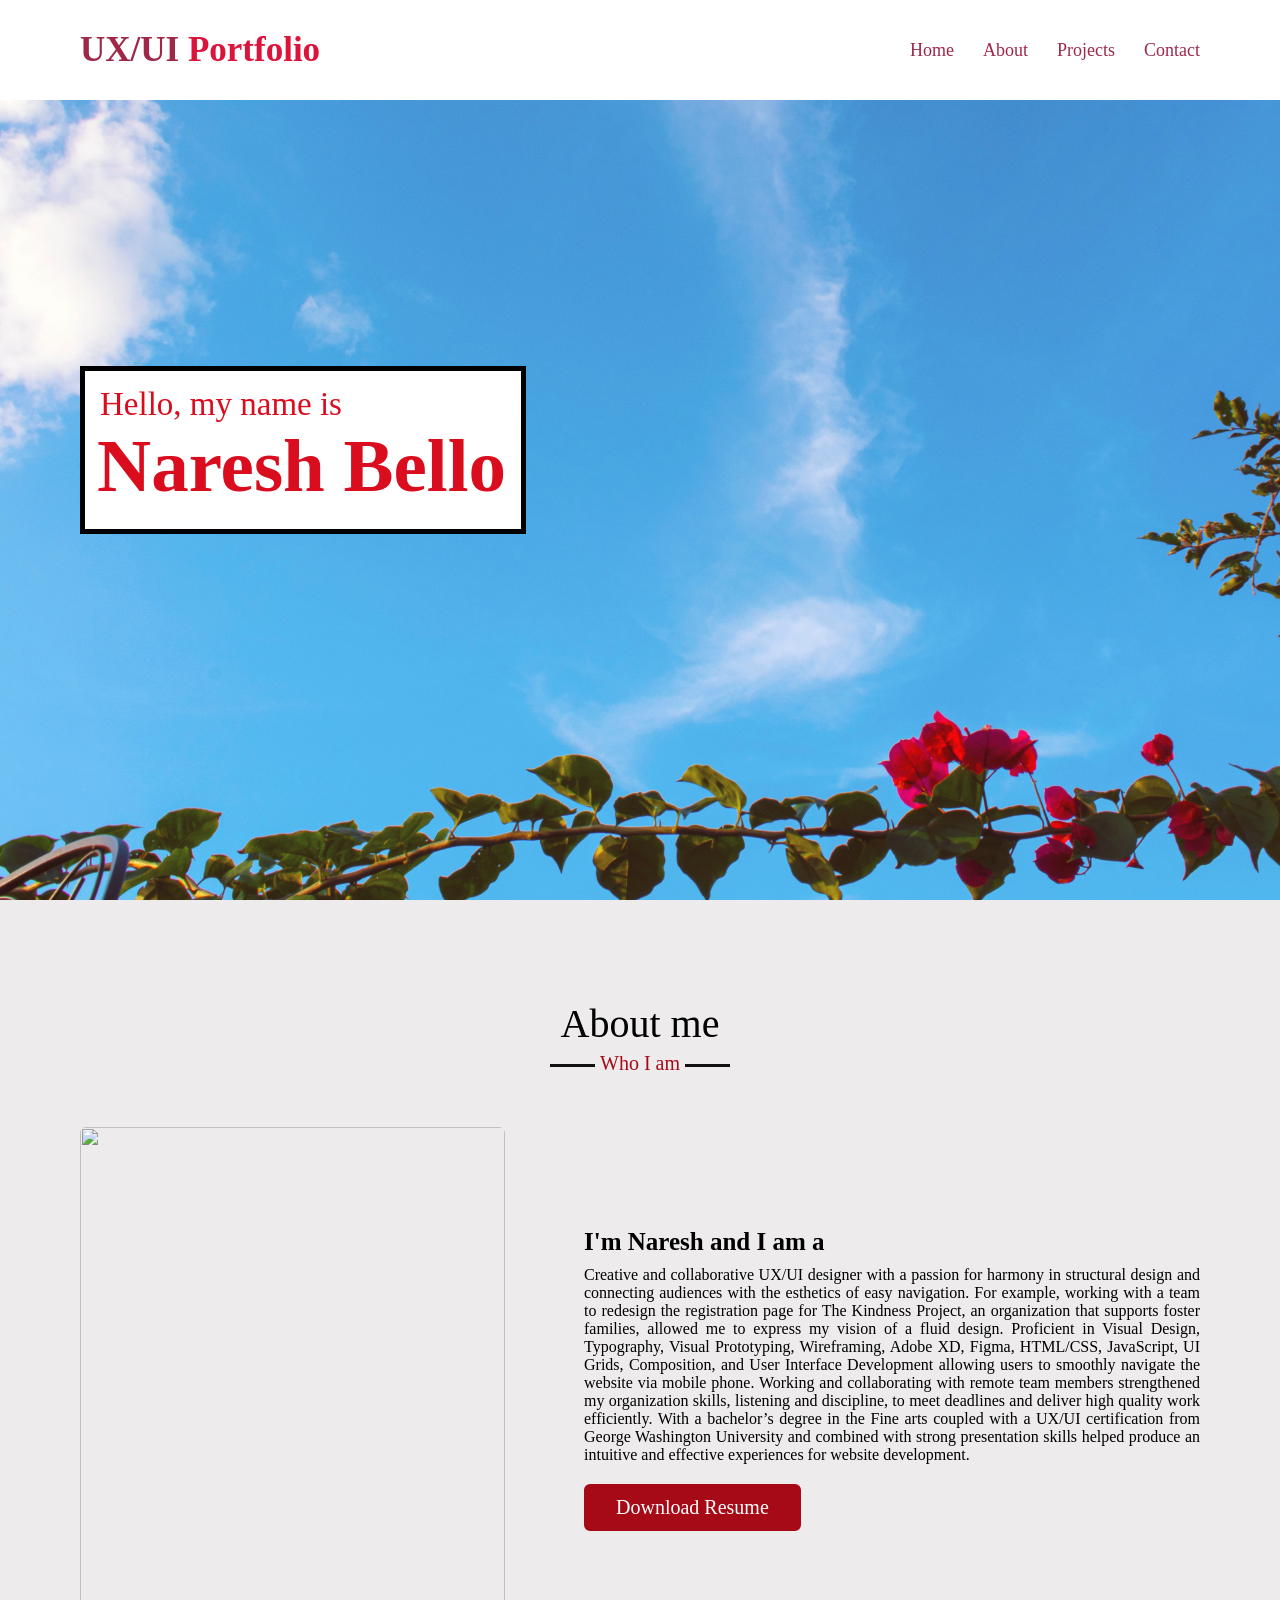
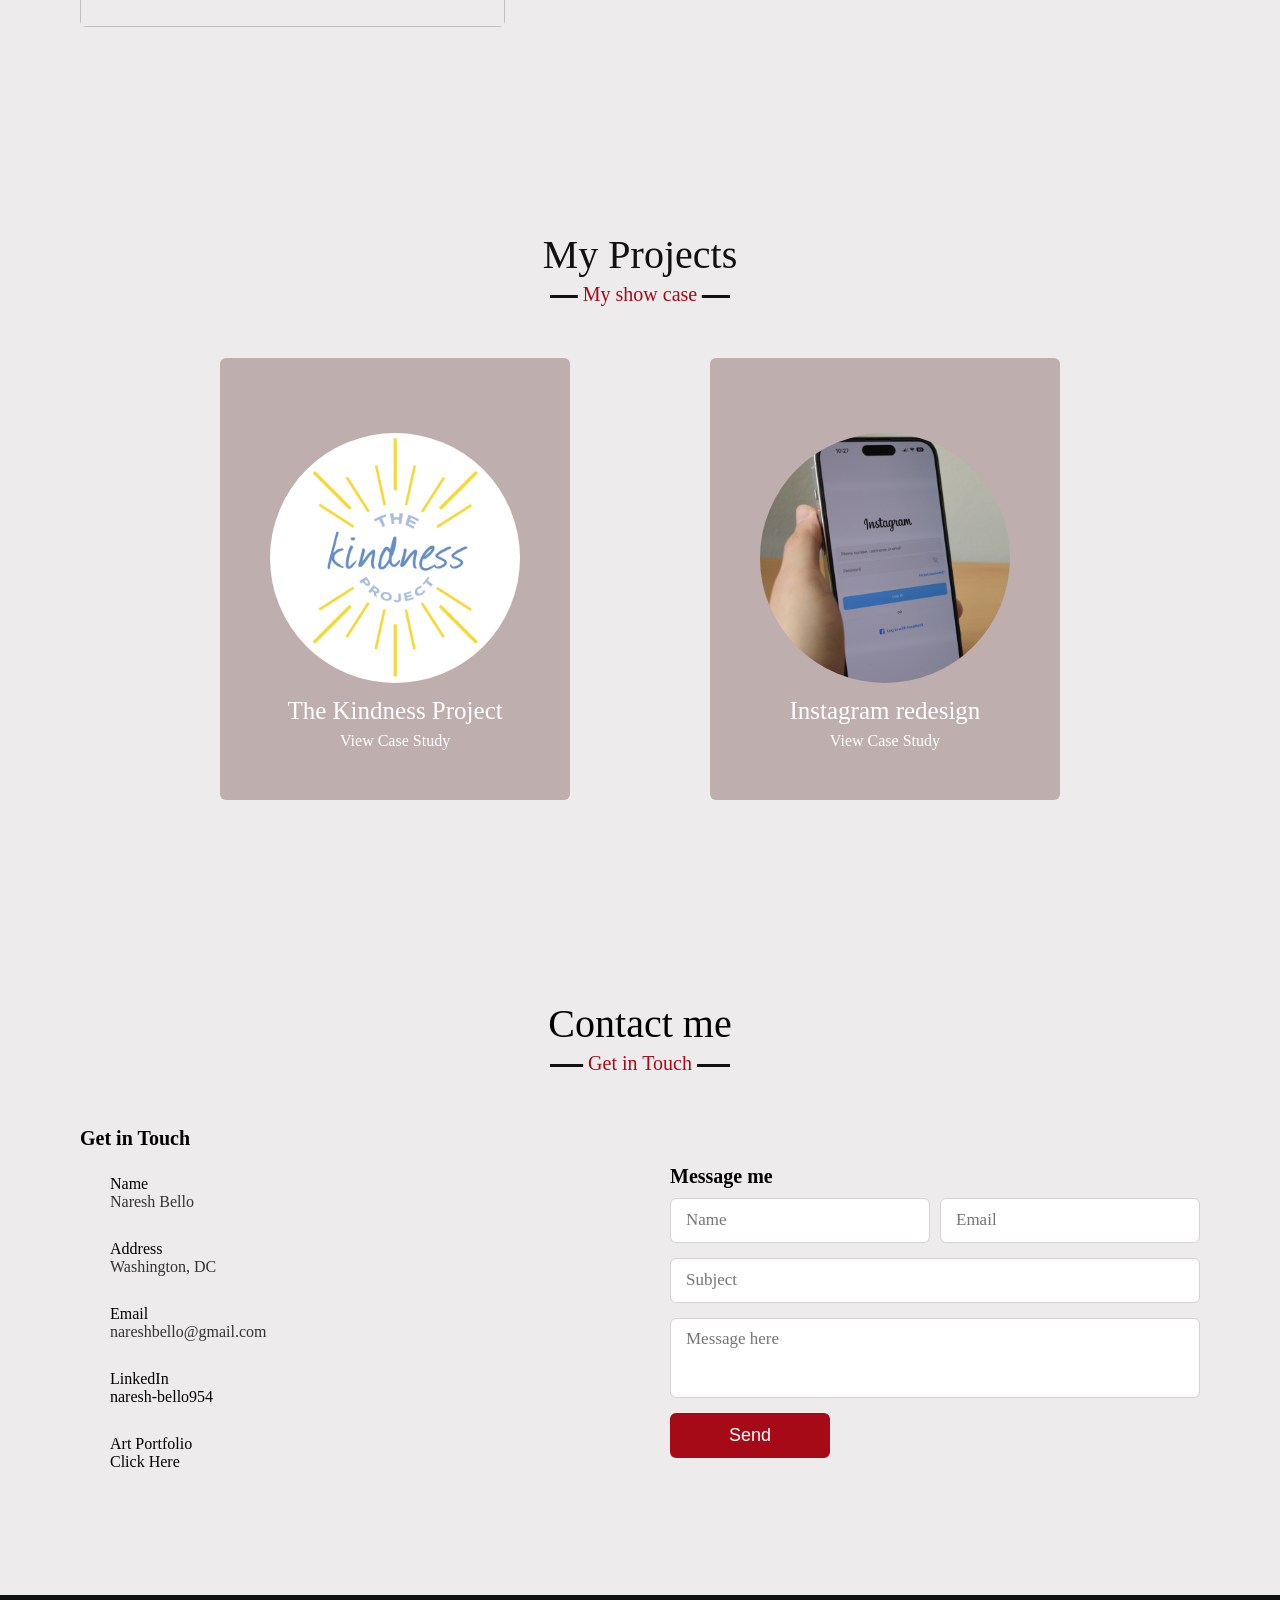
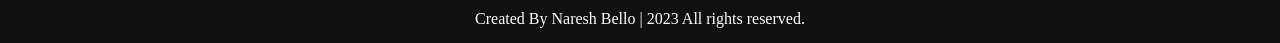
==== index.html @ 3e08e71e "u" ====
<!DOCTYPE html>


<html lang="en">
<head>
    <meta charset="UTF-8">
    <meta name="viewport" content="width=device-width, initial-scale=1.0">
    <title>Personal UX/UI Portfolio Website</title>
    <link rel="stylesheet" href="./CSS/style.css">
    <script src="https://code.jquery.com/jquery-3.5.1.min.js"></script>
    <script src="https://cdnjs.cloudflare.com/ajax/libs/typed.js/2.0.11/typed.min.js"></script>
    <script src="https://kit.fontawesome.com/5a0de03560.js" crossorigin="anonymous"></script>
    
    <style>
        body {
            background-color: #edebec;
        }

        a {color: black;}

        .home-content {
            background-color: white;
            border: 5px solid #000000;
            font-size: 20px;
            padding: 15px;
            display: inline-block;


        }
        .links{
            color:#fff;
        }
    </style>
</head>

<body>
    <nav class="navbar">
        <div class="max-width">
            <div class="logo"><a href="#">UX/UI <span>Portfolio</span></a></div>
            <ul class="menu">
                <li><a href="#home" class="menu-btn">Home</a></li>
                <li><a href="#about" class="menu-btn">About</a></li>
                <li><a href="#projects" class="menu-btn">Projects</a></li>
                <li><a href="#contact" class="menu-btn">Contact</a></li>
            </ul>
            <div class="menu-btn">
                <i class="fa-solid fa-bars"></i>
            </div>
        </div>
    </nav>

    <section class="home" id="home">
        <div class="max-width">
            <div class="home-content">
                <div class="text-1">Hello, my name is</div>
                <div class="text-2">Naresh Bello</div>
                <div class="text-3"> <span class="typing"></span></div>
            </div>
        </div>
    </section>

    <section class="about" id="about">
        <div class="max-width">
            <h2 class="title">About me</h2>
            <div class="about-content">
                <div class="column left">
                    <img src="images/New bio pic (2).png" alt="">
                </div>
                <div class="column right">
                    <div class="text">I'm Naresh and I am a <span class="typing-2"></span></div>
                    <p>Creative and collaborative UX/UI designer with a passion for harmony in structural design and connecting audiences with the esthetics of easy navigation.  For example, working with a team to redesign the registration page for The Kindness Project, an organization that supports foster families, allowed me to express my vision of a fluid design. Proficient in Visual Design, Typography, Visual Prototyping, Wireframing, Adobe XD, Figma, HTML/CSS, JavaScript, UI Grids, Composition, and User Interface Development allowing users to smoothly navigate the website via mobile phone. Working and collaborating with remote team members strengthened my organization skills, listening and discipline, to meet deadlines and deliver high quality work efficiently. With a bachelor’s degree in the Fine arts coupled with a UX/UI certification from George Washington University and combined with strong presentation skills helped produce an intuitive and effective experiences for website development.</p>
                    <a href="./Naresh color Resume.pdf" download class="download-btn">Download Resume</a>
                </div>
            </div>
        </div>
    </section>


        <!-- services section start -->
    <section class="projects" id="projects">
        <div class="max-width">
            <h2 class="title">My Projects</h2>
            <div class="proj-content">
                <div class="card">
                    <div class="box">
                        <img class="project-image" src="images/facebookprofile.png" alt="Project One Image"/>
                        <div class="text">The Kindness Project</div>
                        <div class="subtext"><a href="https://nareshbello.wixsite.com/redesign-k" class= "links" target="_blank">View Case Study</a></div>                    </div>
                </div>
                <div class="card">
                    <div class="box">
                        <img class="project-image" src="images/DSC_1178.png" alt="Project One Image"/>
                        <div class="text">Instagram redesign</div>
                        <div class="subtext"><a href="https://nareshbello.wixsite.com/redesign-guide" class= "links" target="_blank">View Case Study</a></div>                    </div>
                    </div>
                </div>
               </div>
            </div>
        </div>
    </section>

    <!-- contact section start -->
    <section class="contact" id="contact">
        <div class="max-width">
            <h2 class="title">Contact me</h2>
            <div class="contact-content">
                <div class="column left">
                    <div class="text">Get in Touch</div>
                    <div class="icons">
                        <div class="row">
                            <i class="fas fa-user"></i>
                            <div class="info">
                                <div class="head">Name</div>
                                <div class="sub-title">Naresh Bello</div>
                            </div>
                        </div>
                        <div class="row">
                            <i class="fas fa-map-marker-alt"></i>
                            <div class="info">
                                <div class="head">Address</div>
                                <div class="sub-title">Washington, DC</div>
                            </div>
                        </div>
                        <div class="row">
                            <i class="fas fa-envelope"></i>
                            <div class="info">
                                <div class="head">Email</div>
                                <div class="sub-title">nareshbello@gmail.com</div>
                            </div>
                        </div>
                        <div class="row">
                            <i class="fa-brands fa-linkedin"></i>
                            <div class="info">
                                <div class="head">LinkedIn</div>
                                <div class="sub-title"><a href="https://www.linkedin.com/in/naresh-bello954/" target="_blank">naresh-bello954</a></div>
                            </div>
                        </div>
                        <div class="row">
                            <i class="fa-solid fa-paintbrush"></i>
                            <div class="info">
                                <div class="head">Art Portfolio</div>
                                <div class="sub-title"><a href="https://nareshbello.wixsite.com/art-portflio" target="_blank">Click Here</a></div>
                            </div>
                        </div>
                    </div>
                </div>
                <div class="column right">
                    <div class="text">Message me</div>
            
                    <form action="https://formsubmit.co/nareshbello@gmail.com" method="POST">
                        <div class="fields">
                            <div class="field name">
                                <input type="name" name="Name" placeholder="Name" required>
                            </div>
                            <div class="field email">
                                <input type="email" name="Email" placeholder="Email" required>
                            </div>
                        </div>
                        <div class="field">
                                <input type="subject" name="Subject" placeholder="Subject" required>
                        </div>
                                <input type="hidden" name="_next" value="https://narehb.github.io/Thank-you/">
                            <div class="field textarea">
                                <textarea name= "Message" placeholder="Message here" required></textarea>
                            </div>
                            <div class="button-area">
                                <button type="submit">Send</button>
                            </div>
                    </form>
                </div>
            
            </div>   
        </div>
    </section>
    <footer>
    <span>Created By Naresh Bello</a> | <span class="far fa-copyright"></span> 2023 All rights reserved.</span>
    </footer>
    

    <script src="script.js"></script>
 </body>
 </html>
---- CSS/style.css ----
*{
    margin: 0;
    padding: 0;
    box-sizing: border-box;
    text-decoration: none;
}
html{
    scroll-behavior: smooth;
}

/* custom scroll bar */
::-webkit-scrollbar {
    width: 10px;
}
::-webkit-scrollbar-track {
    background: #f1f1f1;
}
::-webkit-scrollbar-thumb {
    background: #888;
}

::-webkit-scrollbar-thumb:hover {
    background: #555;
}

/* all similar content styling codes */
section{
    padding: 100px 0;
}
.max-width{
    max-width: 1300px;
    padding: 0 80px;
    margin: auto;
}
.about, .projices, .skills, .contact, footer{
    font-family: 'forum';
}
.about .about-content,
.skills .skills-content,
.contact .contact-content{
    display: flex;
    flex-wrap: wrap;
    align-items: center;
    justify-content: space-between;
}
.projects .proj-content{
    display: flex;
    flex-wrap: wrap;
    align-items: center;
    justify-content: space-evenly;


}
section .title{
    position: relative;
    text-align: center;
    font-size: 40px;
    font-weight: 500;
    margin-bottom: 60px;
    padding-bottom: 20px;
    font-family: 'forum';
}
section .title::before{
    content: "";
    position: absolute;
    bottom: 0px;
    left: 50%;
    width: 180px;
    height: 3px;
    background: #111;
    transform: translateX(-50%);
}
section .title::after{
    position: absolute;
    bottom: -8px;
    left: 50%;
    font-size: 20px;
    color: #A60A17;
    padding: 0 5px;
    background: #edebec;
    transform: translateX(-50%);
}

/* navbar styling */
.navbar{
    position: fixed;
    width: 100%;
    background: #fff;
    z-index: 999;
    padding: 30px 0;
    font-family: 'forum';
    transition: all 0.3s ease;
}
.navbar.sticky{
    padding: 15px 0;
    background: #fff;
}
.navbar .max-width{
    display: flex;
    align-items: center;
    justify-content: space-between;
}
.navbar .logo a{
    color: #9f2848;
    font-size: 35px;
    font-weight: 600;
}
.navbar .logo a span{
    color: crimson;
    transition: all 0.3s ease;
}
.navbar.sticky .logo a span{
    color: #9f2848;
}
.navbar .menu li{
    list-style: none;
    display: inline-block;
}
.navbar .menu li a{
    display: block;
    color: #9f2848;
    font-size: 18px;
    font-weight: 500;
    margin-left: 25px;
    transition: color 0.3s ease;
}
.navbar .menu li a:hover{
    color: crimson;
}
.navbar.sticky .menu li a:hover{
    color: crimson;
}

/* menu btn styling */
.menu-btn{
    font-size: 23px;
    cursor: pointer;
    display: none;
}
.scroll-up-btn{
    position: fixed;
    height: 45px;
    width: 42px;
    background: crimson;
    right: 30px;
    bottom: 10px;
    text-align: center;
    line-height: 45px;
    color: #fff;
    z-index: 9999;
    font-size: 30px;
    border-radius: 6px;
    border-bottom-width: 2px;
    cursor: pointer;
    opacity: 0;
    pointer-events: none;
    transition: all 0.3s ease;
}
.scroll-up-btn.show{
    bottom: 30px;
    opacity: 1;
    pointer-events: auto;
}
.scroll-up-btn:hover{
    filter: brightness(90%);
}


/* home section styling */
.home{
    display: flex;
    background: url("../The\ sky\ above\ us\ edit.jpg") no-repeat center;
    height: 100vh;
    color: #D90D1E;
    min-height: 150px;
    background-size: cover;
    font-family: 'forum';
}
.home .max-width{
    width: 100%;
    display: flex;
  }
  .home .max-width .row{
    margin-right: 0;
  }
  .home .home-content .text-1{
      font-size: 33px;
  }
  .home .home-content .text-2{
      font-size: 75px;
      font-weight: 600;
      margin-left: -3px;
  }
  .home .home-content .text-3{
      font-size: 40px;
      margin: 5px 0;
  }
  .home .home-content .text-3 span{
    color: #A60A17;
    font-weight: 500;
}
.home .home-content a{
    display: inline-block;
    background: crimson;
    color: #fff;
    font-size: 25px;
    padding: 12px 36px;
    margin-top: 20px;
    font-weight: 400;
    border-radius: 6px;
    border: 2px solid crimson;
    transition: all 0.3s ease;
}
.home .home-content a:hover{
    color: crimson;
    background: none;
}

/* about section styling */
.about .title::after{
    content: "Who I am";
}
.about .about-content .left{
    width: 45%;
}
/* about section Image */
.about .about-content .left img{
    height: 500px;
    width: 425px;
    object-fit: cover;
    border-radius: 6px;
}
.about .about-content .right{
    width: 55%;
}
.about .about-content .right .text{
    font-size: 25px;
    font-weight: 600;
    margin-bottom: 10px;
}
.about .about-content .right .text span{
    color: #A60A17;
}
.about .about-content .right p{
    text-align: justify;
}
.about .about-content .right a{
    display: inline-block;
    background: #A60A17;
    color: #fff;
    font-size: 20px;
    font-weight: 500;
    padding: 10px 30px;
    margin-top: 20px;
    border-radius: 6px;
    border: 2px solid #A60A17;
    transition: all 0.3s ease;
}
.about .about-content .right a:hover{
    color: #A60A17;
    background: none;
}


/* services section styling */
.projects, .teams{
    color:#111;
    background: #edebec;
}
.projects .title::before,
.teams .title::before{
    background: #111;
}
.box{
    color:#fff
}
.projects .title::after,
.teams .title::after{
    background: #edebec;
    content: "My show case";
}
.projects .proj-content .card{
    width: calc(33% - 20px);
    background: #beaeae;
    text-align: center;
    border-radius: 6px;
    padding: 50px 25px;
    cursor: pointer;
    transition: all 0.3s ease;
}
.project-image {
    margin-top: 25px;
    width: 250px;
    border-radius: 125px;
}
.projects .proj-content .card:hover{
    background: #A60A17;
}
.projects .proj-content .card .box{
    transition: all 0.3s ease;
}
.projects .proj-content .card:hover .box{
    transform: scale(1.05);
}
.projects .proj-content .card i{
    font-size: 50px;
    color: crimson;
    transition: color 0.3s ease;
}
.projects .proj-content .card:hover i{
    color: #fff;
}
.projects .proj-content .card .text{
    font-size: 25px;
    font-weight: 500;
    margin: 10px 0 7px 0;
}

/* contact section styling */
.contact .title::after{
    content: "Get in Touch";
}
.contact .contact-content .column{
    width: calc(50% - 30px);
}
.contact .contact-content .text{
    font-size: 20px;
    font-weight: 600;
    margin-bottom: 10px;
}
.contact .contact-content .left p{
    text-align: justify;
}
.contact .contact-content .left .icons{
    margin: 10px 0;
}
.contact .contact-content .row{
    display: flex;
    height: 65px;
    align-items: center;
}
.contact .contact-content .row .info{
    margin-left: 30px;
}
.contact .contact-content .row i{
    font-size: 25px;
    color: #A60A17;
}
.contact .contact-content .info .head{
    font-weight: 500;
}
.contact .contact-content .info .sub-title{
    color: #333;
}
.contact .right form .fields{
    display: flex;
}
.contact .right form .field,
.contact .right form .fields .field{
    height: 45px;
    width: 100%;
    margin-bottom: 15px;
}
.contact .right form .textarea{
    height: 80px;
    width: 100%;
}
.contact .right form .name{
    margin-right: 10px;
}
.contact .right form .field input,
.contact .right form .textarea textarea{
    height: 100%;
    width: 100%;
    border: 1px solid lightgrey;
    border-radius: 6px;
    outline: none;
    padding: 0 15px;
    font-size: 17px;
    font-family: 'forum';
    transition: all 0.3s ease;
}
.contact .right form .field input:focus,
.contact .right form .textarea textarea:focus{
    border-color: #b3b3b3;
}
.contact .right form .textarea textarea{
  padding-top: 10px;
  resize: none;
}
.contact .right form .button-area{
  display: flex;
  align-items: center;
}
.right form .button-area button{
  color: #fff;
  display: block;
  width: 160px!important;
  height: 45px;
  outline: none;
  font-size: 18px;
  font-weight: 500;
  border-radius: 6px;
  cursor: pointer;
  flex-wrap: nowrap;
  background: #A60A17;
  border: 2px solid #A60A17;
  transition: all 0.3s ease;
}
.right form .button-area button:hover{
  color: #A60A17;
  background: none;
}


footer{
    background: #111;
    padding: 15px 23px;
    color: #fff;
    text-align: center;
}
footer span a{
    color: #A60A17;
    text-decoration: none;
}
footer span a:hover{
    text-decoration: underline;
}


@media (max-width: 1104px) {
    .about .about-content .left img{
        height: 350px;
        width: 350px;
    }
}

@media (max-width: 991px) {
    .max-width{
        padding: 0 50px;
    }
}
@media (max-width: 947px){
    .menu-btn{
        display: block;
        z-index: 999;
    }
    .menu-btn i.active:before{
        content: "\f00d";
    }
    .navbar .menu{
        position: fixed;
        height: 100vh;
        width: 100%;
        left: -100%;
        top: 0;
        background: #edebec;
        text-align: center;
        padding-top: 80px;
        transition: all 0.3s ease;
    }
    .navbar .menu.active{
        left: 0;
    }
    .navbar .menu li{
        display: block;
    }
    .navbar .menu li a{
        display: inline-block;
        margin: 20px 0;
        font-size: 25px;
    }
    .home .home-content .text-2{
        font-size: 70px;
    }
    .home .home-content .text-3{
        font-size: 35px;
    }
    .home .home-content a{
        font-size: 23px;
        padding: 10px 30px;
    }
    .max-width{
        max-width: 930px;
    }
    .about .about-content .column{
        width: 100%;
    }
    .about .about-content .left{
        display: flex;
        justify-content: center;
        margin: 0 auto 60px;
    }
    .about .about-content .right{
        flex: 100%;
    }
    .projects .proj-content .card{
        width: calc(50% - 10px);
        margin-bottom: 20px;
    }
    .skills .skills-content .column,
    .contact .contact-content .column{
        width: 100%;
        margin-bottom: 35px;
    }
}

@media (max-width: 690px) {
    .max-width{
        padding: 0 23px;
    }
    .home .home-content .text-2{
        font-size: 60px;
    }
    .home .home-content .text-3{
        font-size: 32px;
    }
    .home .home-content a{
        font-size: 20px;
    }
    .projects .proj-content .card{
        width: 100%;
    }
}

@media (max-width: 500px) {
    .home .home-content .text-2{
        font-size: 50px;
    }
    .home .home-content .text-3{
        font-size: 27px;
    }
    .about .about-content .right .text,
    .skills .skills-content .left .text{
        font-size: 19px;
    }
    .contact .right form .fields{
        flex-direction: column;
    }
    .contact .right form .name,
    .contact .right form .email{
        margin: 0;
    }
    .right form .error-box{
       width: 150px;
    }
    .scroll-up-btn{
        right: 15px;
        bottom: 15px;
        height: 38px;
        width: 35px;
        font-size: 23px;
        line-height: 38px;
    }
}
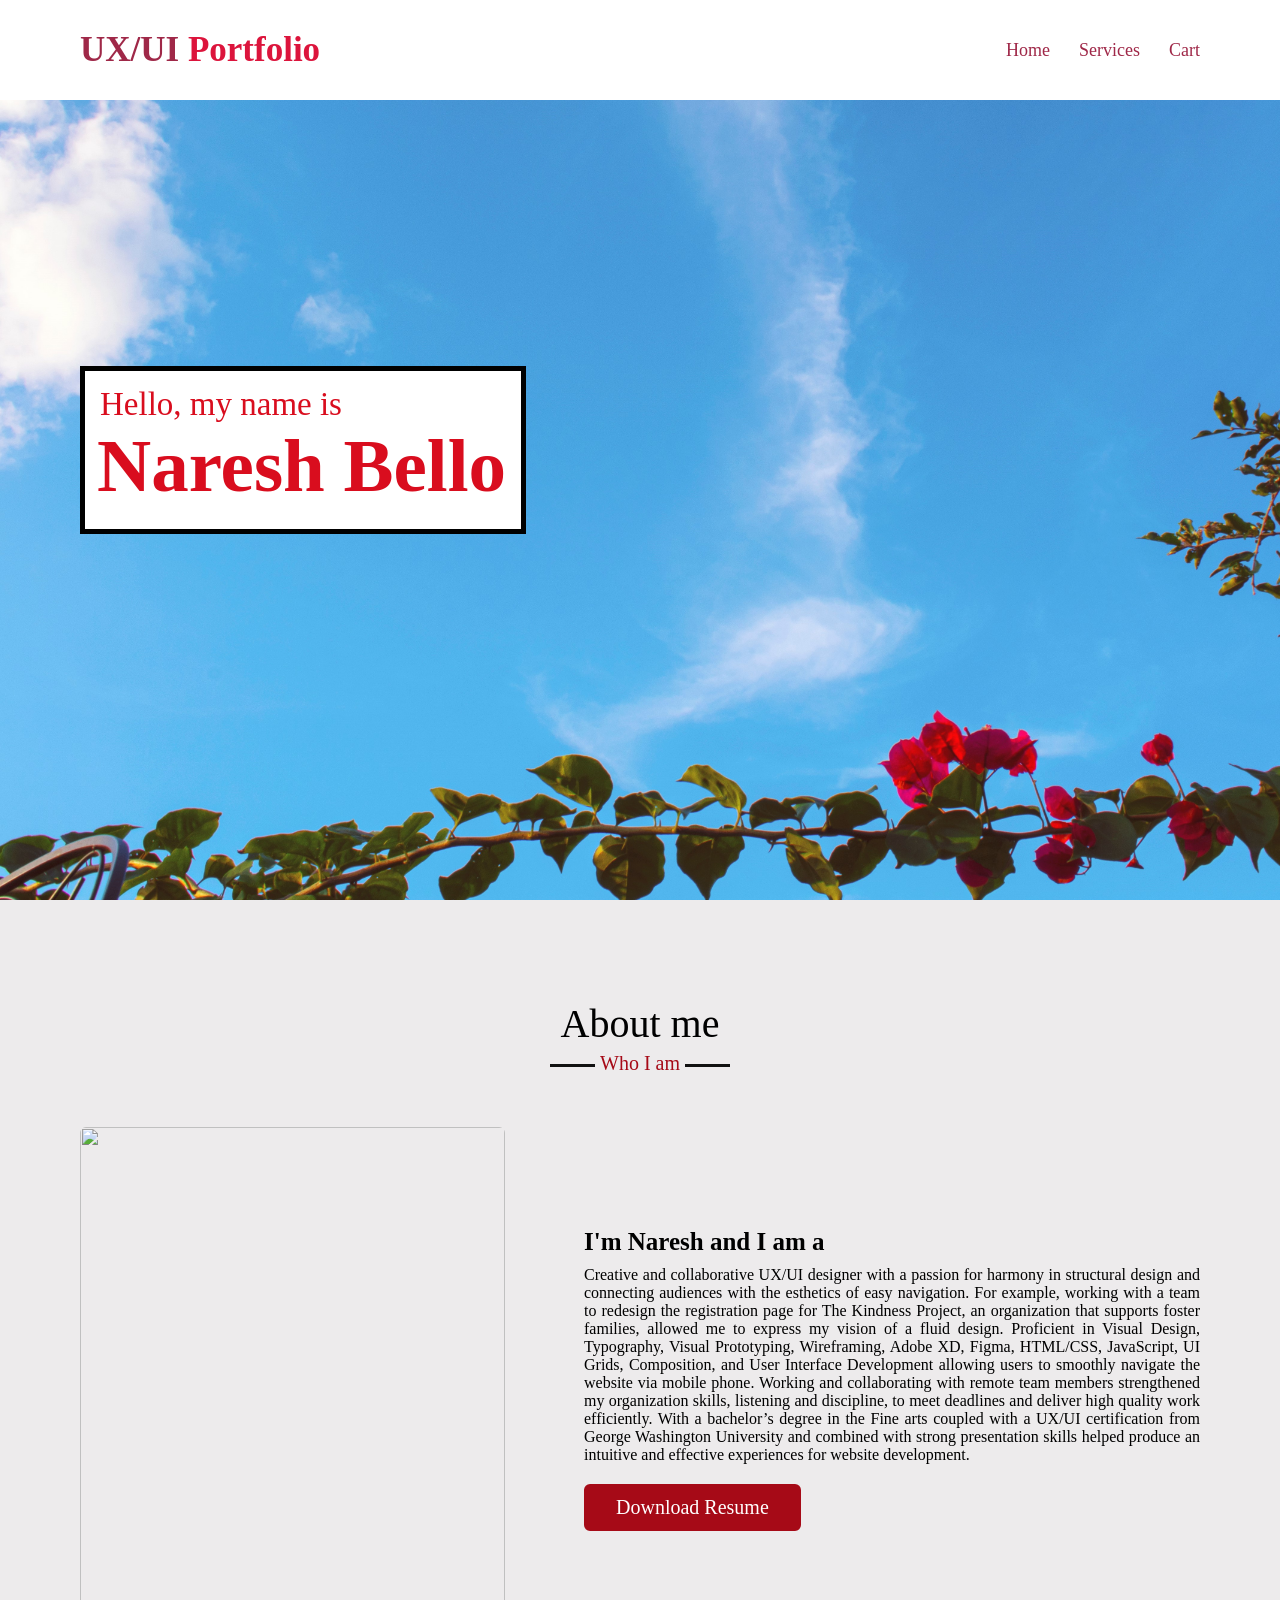
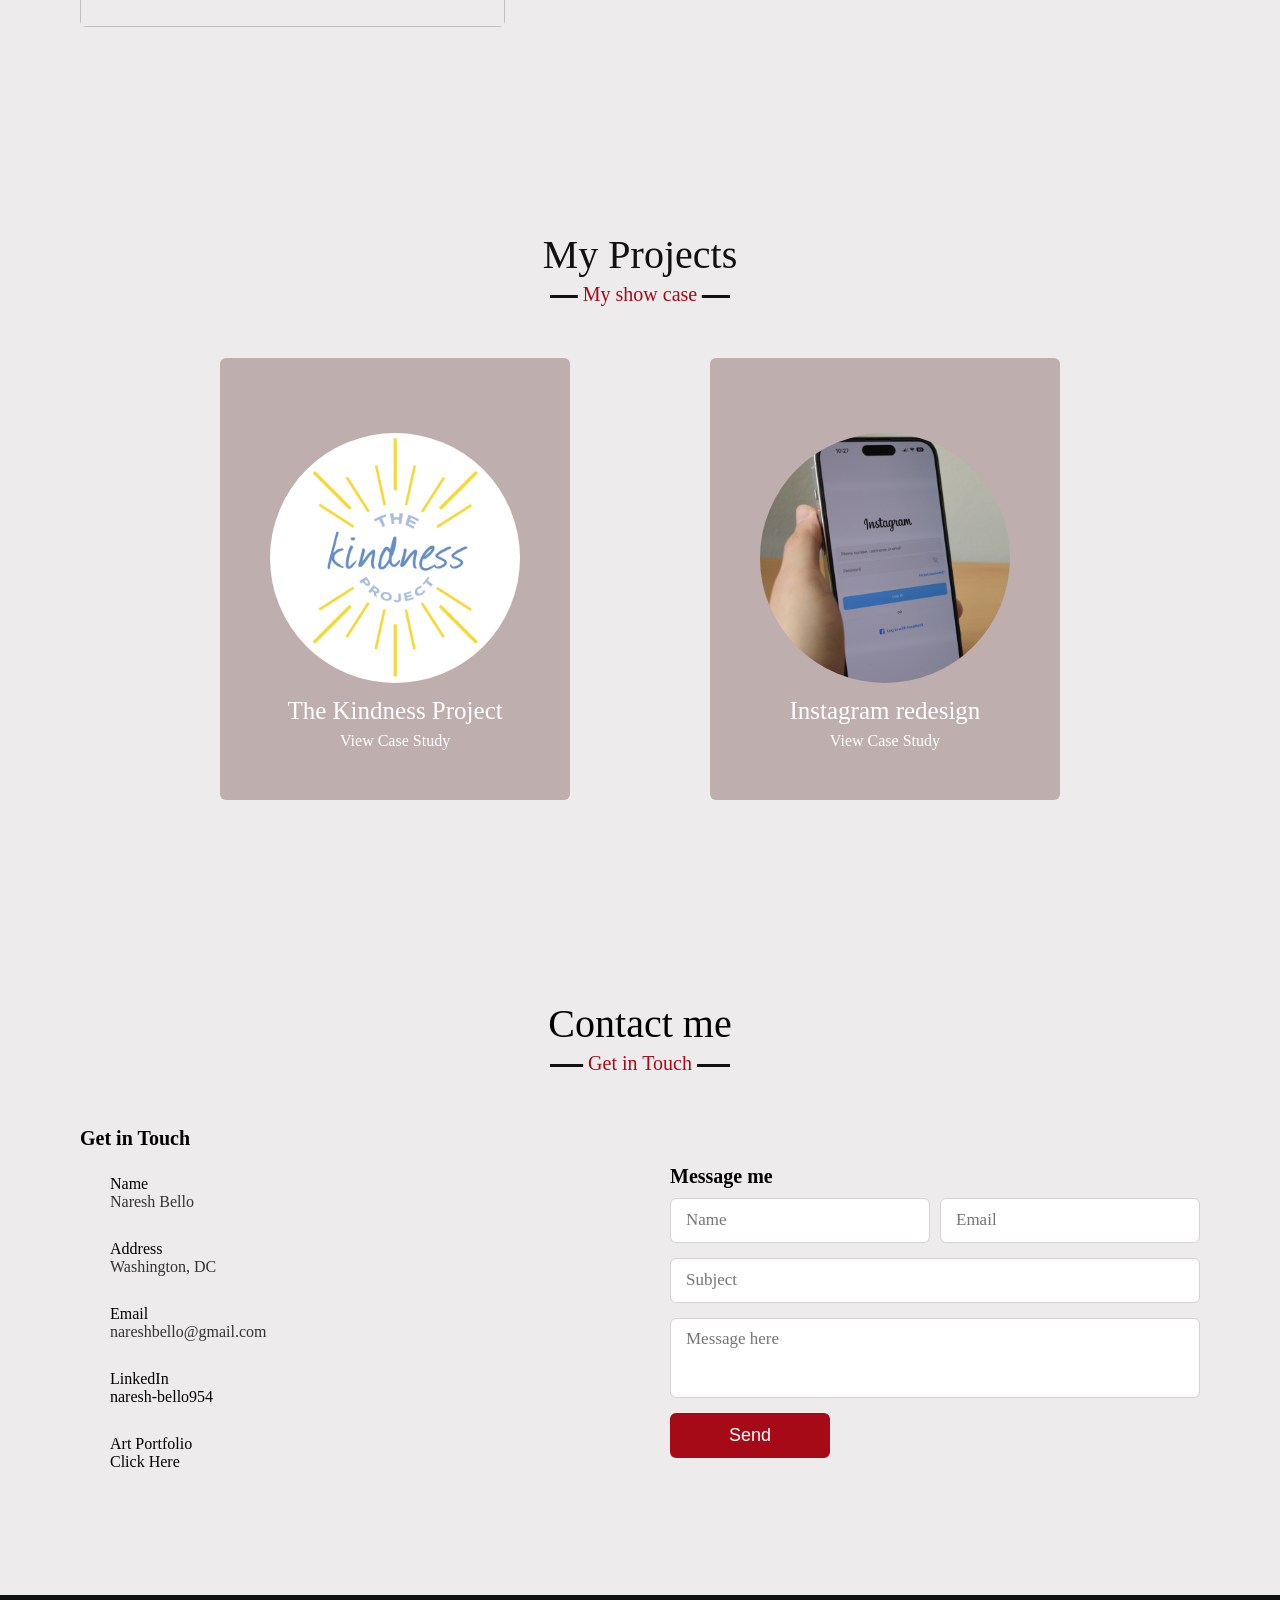
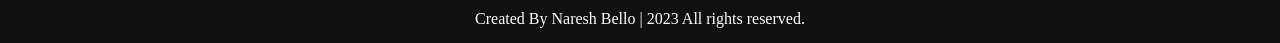
==== commit 842e0b4b: "live" ====
--- a/index.html
+++ b/index.html
@@ -1,11 +1,9 @@
 <!DOCTYPE html>
-
-
 <html lang="en">
 <head>
     <meta charset="UTF-8">
     <meta name="viewport" content="width=device-width, initial-scale=1.0">
-    <title>Personal UX/UI Portfolio Website</title>
+    <title>Keilys baked Website</title>
     <link rel="stylesheet" href="./CSS/style.css">
     <script src="https://code.jquery.com/jquery-3.5.1.min.js"></script>
     <script src="https://cdnjs.cloudflare.com/ajax/libs/typed.js/2.0.11/typed.min.js"></script>
@@ -39,9 +37,8 @@
             <div class="logo"><a href="#">UX/UI <span>Portfolio</span></a></div>
             <ul class="menu">
                 <li><a href="#home" class="menu-btn">Home</a></li>
-                <li><a href="#about" class="menu-btn">About</a></li>
-                <li><a href="#projects" class="menu-btn">Projects</a></li>
-                <li><a href="#contact" class="menu-btn">Contact</a></li>
+                <li><a href="#services" class="menu-btn">Services</a></li>
+                <li><a href="#cart" class="menu-btn">Cart</a></li>
             </ul>
             <div class="menu-btn">
                 <i class="fa-solid fa-bars"></i>
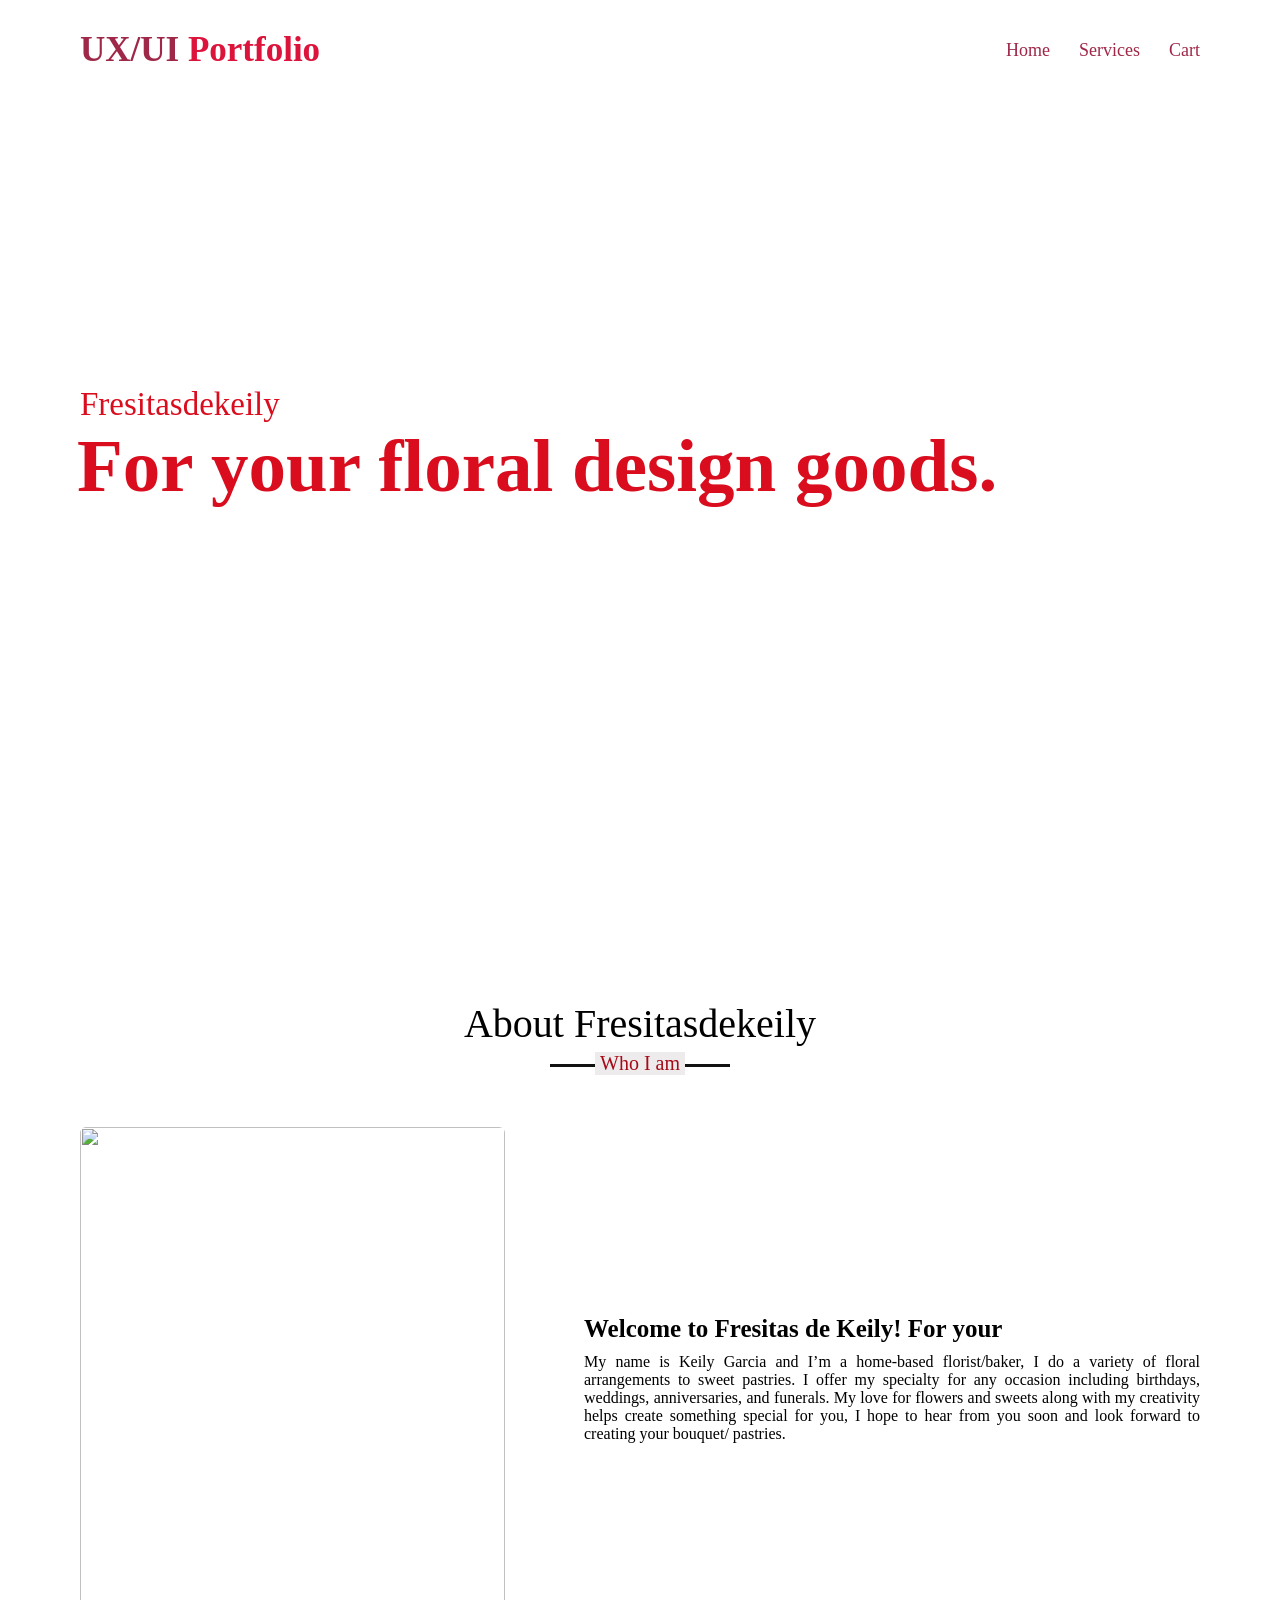
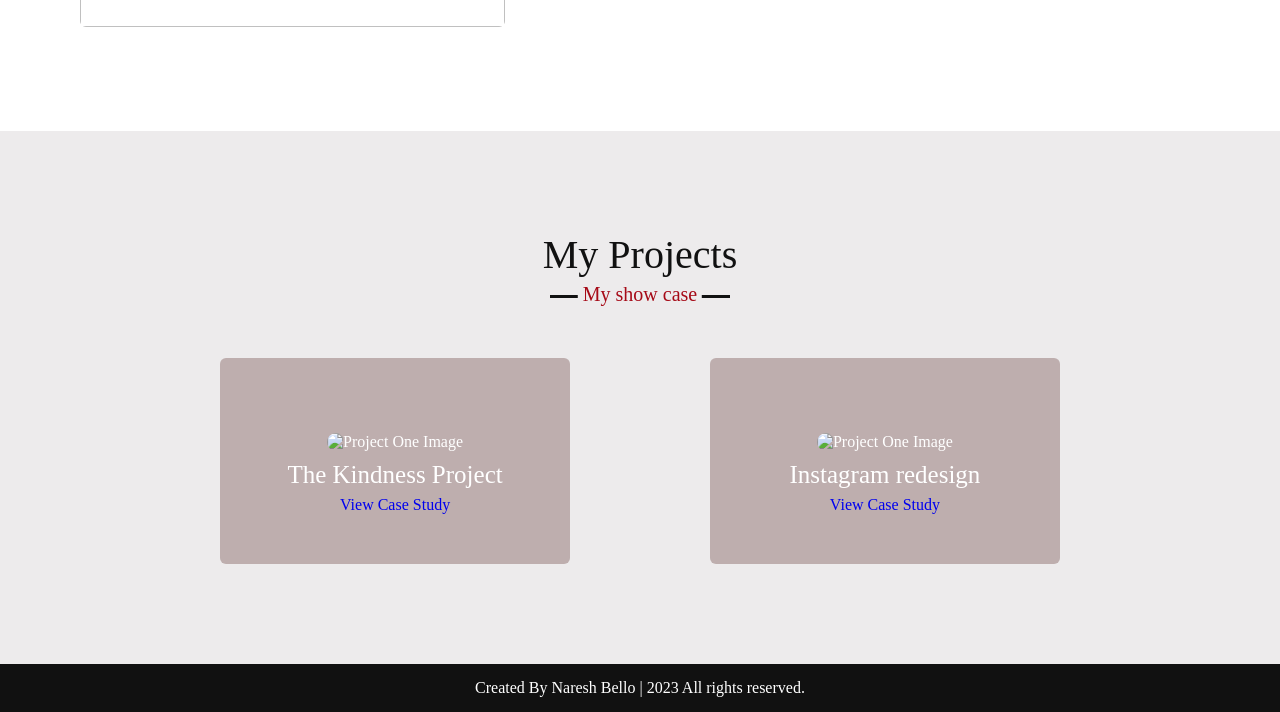
==== commit e9869aa2: "n" ====
--- a/index.html
+++ b/index.html
@@ -9,27 +9,6 @@
     <script src="https://cdnjs.cloudflare.com/ajax/libs/typed.js/2.0.11/typed.min.js"></script>
     <script src="https://kit.fontawesome.com/5a0de03560.js" crossorigin="anonymous"></script>
     
-    <style>
-        body {
-            background-color: #edebec;
-        }
-
-        a {color: black;}
-
-        .home-content {
-            background-color: white;
-            border: 5px solid #000000;
-            font-size: 20px;
-            padding: 15px;
-            display: inline-block;
-
-
-        }
-        .links{
-            color:#fff;
-        }
-    </style>
-</head>
 
 <body>
     <nav class="navbar">
@@ -49,8 +28,8 @@
     <section class="home" id="home">
         <div class="max-width">
             <div class="home-content">
-                <div class="text-1">Hello, my name is</div>
-                <div class="text-2">Naresh Bello</div>
+                <div class="text-1">Fresitasdekeily</div>
+                <div class="text-2">For your floral design goods.</div>
                 <div class="text-3"> <span class="typing"></span></div>
             </div>
         </div>
@@ -58,15 +37,14 @@
 
     <section class="about" id="about">
         <div class="max-width">
-            <h2 class="title">About me</h2>
+            <h2 class="title">About Fresitasdekeily</h2>
             <div class="about-content">
                 <div class="column left">
-                    <img src="images/New bio pic (2).png" alt="">
+                    <img src="images/" alt="">
                 </div>
                 <div class="column right">
-                    <div class="text">I'm Naresh and I am a <span class="typing-2"></span></div>
-                    <p>Creative and collaborative UX/UI designer with a passion for harmony in structural design and connecting audiences with the esthetics of easy navigation.  For example, working with a team to redesign the registration page for The Kindness Project, an organization that supports foster families, allowed me to express my vision of a fluid design. Proficient in Visual Design, Typography, Visual Prototyping, Wireframing, Adobe XD, Figma, HTML/CSS, JavaScript, UI Grids, Composition, and User Interface Development allowing users to smoothly navigate the website via mobile phone. Working and collaborating with remote team members strengthened my organization skills, listening and discipline, to meet deadlines and deliver high quality work efficiently. With a bachelor’s degree in the Fine arts coupled with a UX/UI certification from George Washington University and combined with strong presentation skills helped produce an intuitive and effective experiences for website development.</p>
-                    <a href="./Naresh color Resume.pdf" download class="download-btn">Download Resume</a>
+                    <div class="text">Welcome to Fresitas de Keily! For your <span class="typing-2"></span></div>
+                    <p>My name is Keily Garcia and I’m a home-based florist/baker, I do a variety of floral arrangements to sweet pastries. I offer my specialty for any occasion including birthdays, weddings, anniversaries, and funerals. My love for flowers and sweets along with my creativity helps create something special for you, I hope to hear from you soon and look forward to creating your bouquet/ pastries.</p>
                 </div>
             </div>
         </div>
@@ -96,79 +74,6 @@
         </div>
     </section>
 
-    <!-- contact section start -->
-    <section class="contact" id="contact">
-        <div class="max-width">
-            <h2 class="title">Contact me</h2>
-            <div class="contact-content">
-                <div class="column left">
-                    <div class="text">Get in Touch</div>
-                    <div class="icons">
-                        <div class="row">
-                            <i class="fas fa-user"></i>
-                            <div class="info">
-                                <div class="head">Name</div>
-                                <div class="sub-title">Naresh Bello</div>
-                            </div>
-                        </div>
-                        <div class="row">
-                            <i class="fas fa-map-marker-alt"></i>
-                            <div class="info">
-                                <div class="head">Address</div>
-                                <div class="sub-title">Washington, DC</div>
-                            </div>
-                        </div>
-                        <div class="row">
-                            <i class="fas fa-envelope"></i>
-                            <div class="info">
-                                <div class="head">Email</div>
-                                <div class="sub-title">nareshbello@gmail.com</div>
-                            </div>
-                        </div>
-                        <div class="row">
-                            <i class="fa-brands fa-linkedin"></i>
-                            <div class="info">
-                                <div class="head">LinkedIn</div>
-                                <div class="sub-title"><a href="https://www.linkedin.com/in/naresh-bello954/" target="_blank">naresh-bello954</a></div>
-                            </div>
-                        </div>
-                        <div class="row">
-                            <i class="fa-solid fa-paintbrush"></i>
-                            <div class="info">
-                                <div class="head">Art Portfolio</div>
-                                <div class="sub-title"><a href="https://nareshbello.wixsite.com/art-portflio" target="_blank">Click Here</a></div>
-                            </div>
-                        </div>
-                    </div>
-                </div>
-                <div class="column right">
-                    <div class="text">Message me</div>
-            
-                    <form action="https://formsubmit.co/nareshbello@gmail.com" method="POST">
-                        <div class="fields">
-                            <div class="field name">
-                                <input type="name" name="Name" placeholder="Name" required>
-                            </div>
-                            <div class="field email">
-                                <input type="email" name="Email" placeholder="Email" required>
-                            </div>
-                        </div>
-                        <div class="field">
-                                <input type="subject" name="Subject" placeholder="Subject" required>
-                        </div>
-                                <input type="hidden" name="_next" value="https://narehb.github.io/Thank-you/">
-                            <div class="field textarea">
-                                <textarea name= "Message" placeholder="Message here" required></textarea>
-                            </div>
-                            <div class="button-area">
-                                <button type="submit">Send</button>
-                            </div>
-                    </form>
-                </div>
-            
-            </div>   
-        </div>
-    </section>
     <footer>
     <span>Created By Naresh Bello</a> | <span class="far fa-copyright"></span> 2023 All rights reserved.</span>
     </footer>
--- a/CSS/style.css
+++ b/CSS/style.css
@@ -169,7 +169,7 @@
 /* home section styling */
 .home{
     display: flex;
-    background: url("../The\ sky\ above\ us\ edit.jpg") no-repeat center;
+    /* background: url("../new\ banner\ fixed.png") no-repeat center; */
     height: 100vh;
     color: #D90D1E;
     min-height: 150px;
